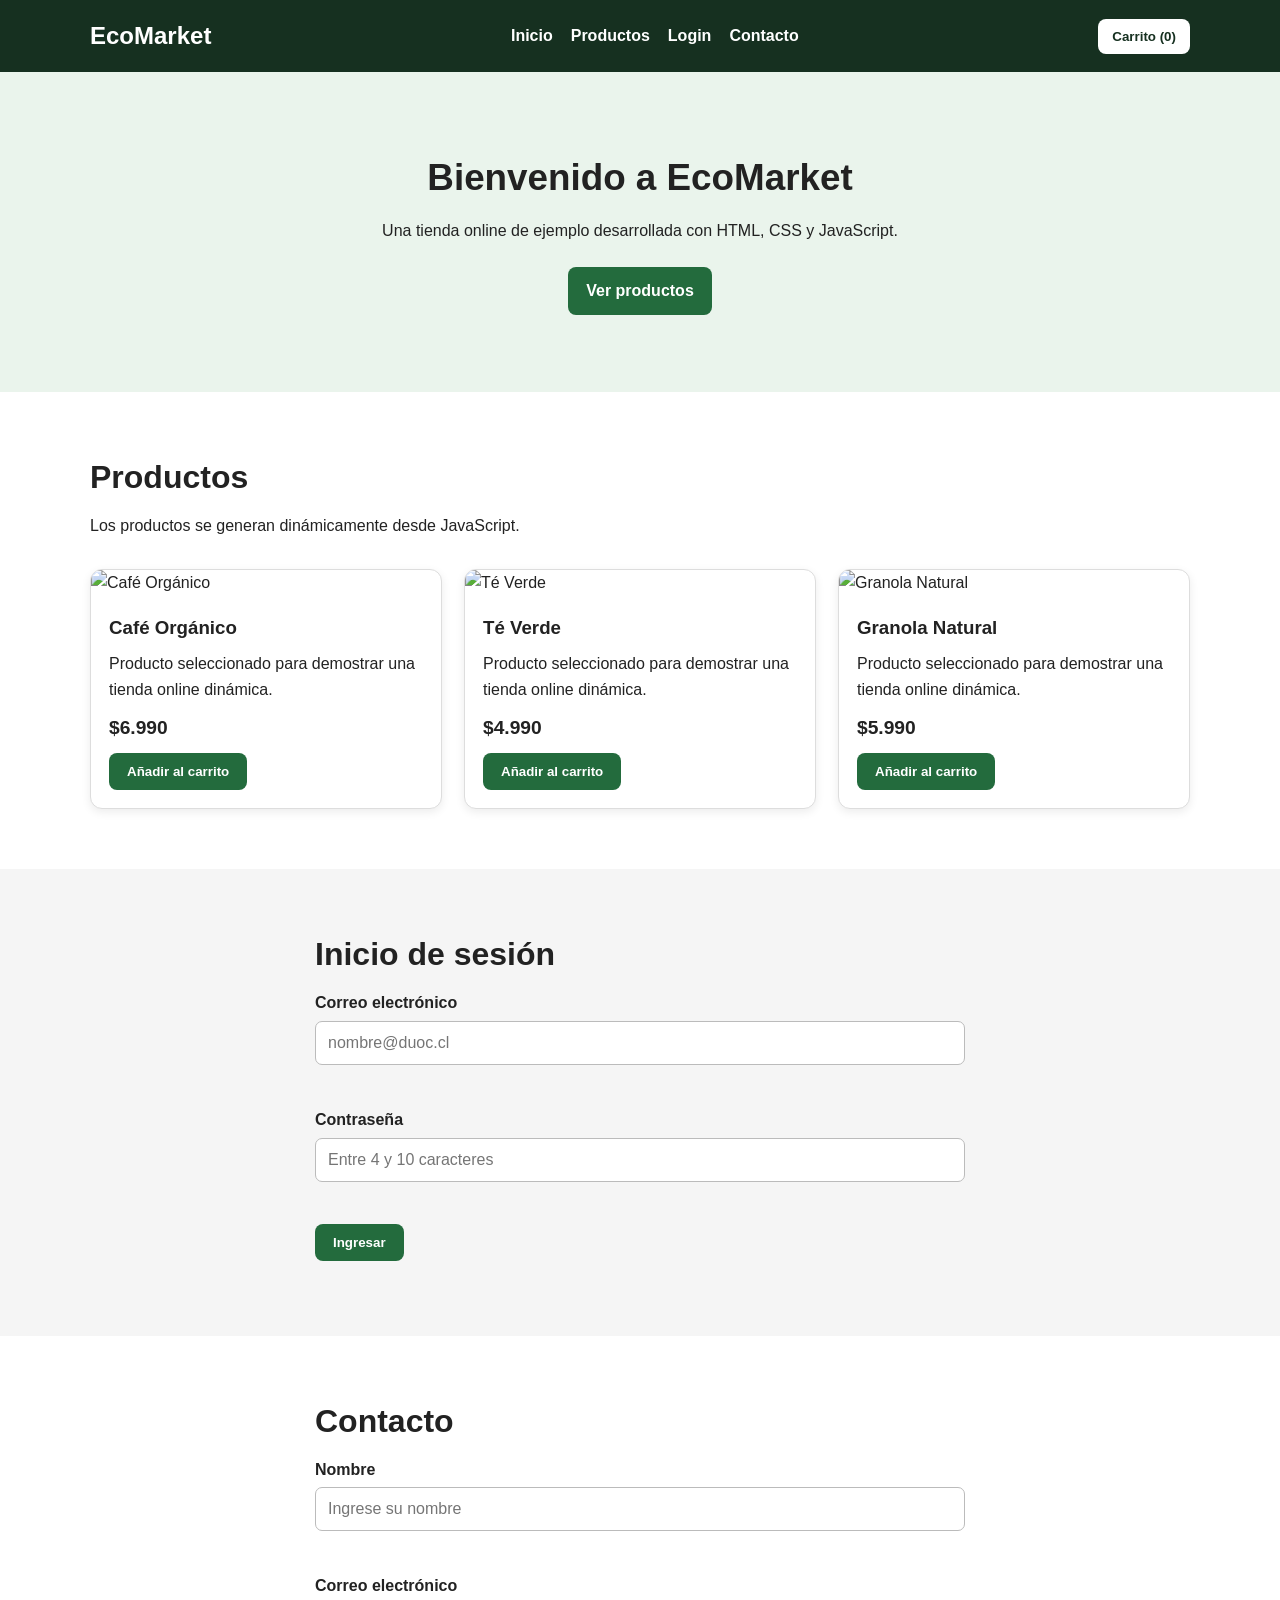
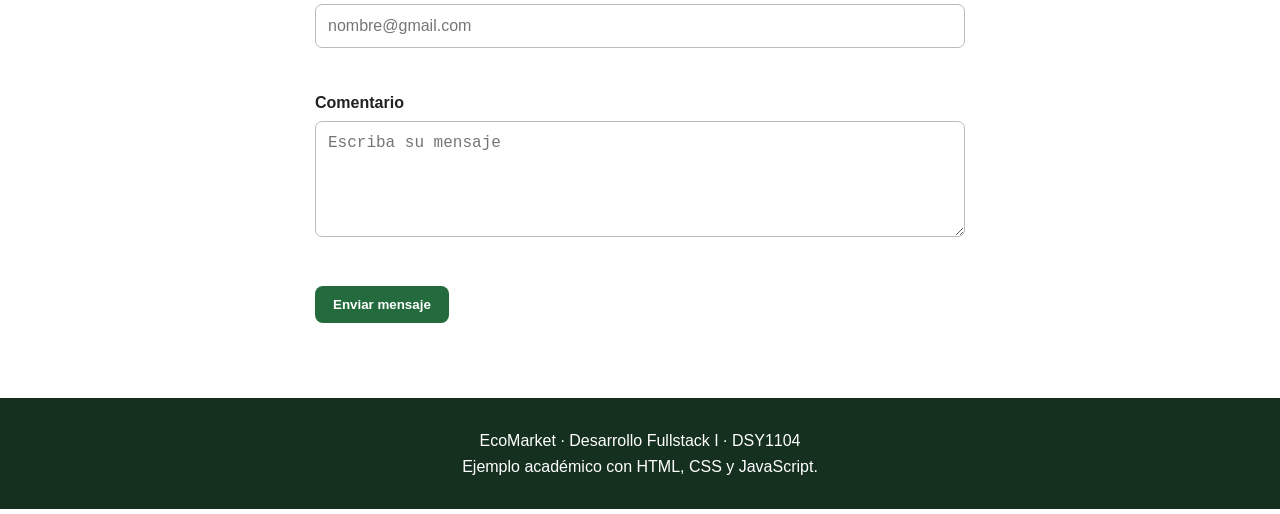
==== index.html @ 1d7fce33 "Empezando proyecto nutrivida pro" ====
<!DOCTYPE html>
<html lang="es">
<head>
  <meta charset="UTF-8">
  <meta name="viewport" content="width=device-width, initial-scale=1.0">
  <title>Tienda Online DSY1104</title>
  <link rel="stylesheet" href="estilos.css">
</head>
<body>

  <header>
    <div class="contenedor encabezado">
      <h1>EcoMarket</h1>

      <nav aria-label="Navegación principal">
        <ul>
          <li><a href="#inicio">Inicio</a></li>
          <li><a href="#productos">Productos</a></li>
          <li><a href="login.html">Login</a></li>
          <li><a href="#contacto">Contacto</a></li>
        </ul>
      </nav>

      <button id="btn-carrito" class="btn-carrito">
        Carrito (<span id="contador-carrito">0</span>)
      </button>
    </div>
  </header>

  <main>
    <section id="inicio" class="hero">
      <div class="contenedor">
        <h2>Bienvenido a EcoMarket</h2>
        <p>Una tienda online de ejemplo desarrollada con HTML, CSS y JavaScript.</p>
        <a href="#productos" class="boton">Ver productos</a>
      </div>
    </section>

    <section id="productos" class="seccion contenedor">
      <h2>Productos</h2>
      <p>Los productos se generan dinámicamente desde JavaScript.</p>
      <div id="grilla-productos" class="grilla-productos"></div>
    </section>

    <section id="login" class="seccion seccion-gris">
      <div class="contenedor formulario-contenedor">
        <h2>Inicio de sesión</h2>

        <form id="form-login" novalidate>
          <div class="campo">
            <label for="correo-login">Correo electrónico</label>
            <input
              type="email"
              id="correo-login"
              maxlength="100"
              placeholder="nombre@duoc.cl"
            >
            <small id="error-correo-login" class="error"></small>
          </div>

          <div class="campo">
            <label for="password-login">Contraseña</label>
            <input
              type="password"
              id="password-login"
              maxlength="10"
              placeholder="Entre 4 y 10 caracteres"
            >
            <small id="error-password-login" class="error"></small>
          </div>

          <button type="submit" class="boton">Ingresar</button>
          <p id="mensaje-login" class="mensaje"></p>
        </form>
      </div>
    </section>

    <section id="contacto" class="seccion contenedor">
      <div class="formulario-contenedor">
        <h2>Contacto</h2>

        <form id="form-contacto" novalidate>
          <div class="campo">
            <label for="nombre-contacto">Nombre</label>
            <input
              type="text"
              id="nombre-contacto"
              maxlength="100"
              placeholder="Ingrese su nombre"
            >
            <small id="error-nombre-contacto" class="error"></small>
          </div>

          <div class="campo">
            <label for="correo-contacto">Correo electrónico</label>
            <input
              type="email"
              id="correo-contacto"
              maxlength="100"
              placeholder="nombre@gmail.com"
            >
            <small id="error-correo-contacto" class="error"></small>
          </div>

          <div class="campo">
            <label for="comentario-contacto">Comentario</label>
            <textarea
              id="comentario-contacto"
              maxlength="500"
              rows="5"
              placeholder="Escriba su mensaje"
            ></textarea>
            <small id="error-comentario-contacto" class="error"></small>
          </div>

          <button type="submit" class="boton">Enviar mensaje</button>
          <p id="mensaje-contacto" class="mensaje"></p>
        </form>
      </div>
    </section>

    <aside id="panel-carrito" class="panel-carrito oculto" aria-label="Carrito de compras">
      <div class="panel-cabecera">
        <h2>Mi carrito</h2>
        <button id="cerrar-carrito" class="btn-cerrar" aria-label="Cerrar carrito">×</button>
      </div>

      <div id="lista-carrito"></div>

      <div class="resumen-carrito">
        <strong>Total: $<span id="total-carrito">0</span></strong>
        <button id="vaciar-carrito" class="boton boton-secundario">Vaciar carrito</button>
      </div>
    </aside>
  </main>

  <footer>
    <div class="contenedor">
      <p>EcoMarket · Desarrollo Fullstack I · DSY1104</p>
      <p>Ejemplo académico con HTML, CSS y JavaScript.</p>
    </div>
  </footer>

  <script src="script.js"></script>
</body>
</html>
---- estilos.css ----
/* =========================
   CONFIGURACIÓN GENERAL
   ========================= */

* {
  box-sizing: border-box;
  margin: 0;
  padding: 0;
}

html {
  scroll-behavior: smooth;
}

body {
  font-family: Arial, Helvetica, sans-serif;
  line-height: 1.6;
  background: #ffffff;
  color: #222222;
}

.contenedor {
  width: min(1100px, 90%);
  margin: auto;
}

/* =========================
   HEADER Y NAVEGACIÓN
   ========================= */

header {
  background: #163020;
  color: white;
  position: sticky;
  top: 0;
  z-index: 10;
}

.encabezado {
  min-height: 72px;
  display: flex;
  align-items: center;
  justify-content: space-between;
  gap: 20px;
}

header h1 {
  font-size: 1.5rem;
}

nav ul {
  list-style: none;
  display: flex;
  gap: 18px;
}

nav a {
  color: white;
  text-decoration: none;
  font-weight: bold;
}

nav a:hover {
  text-decoration: underline;
}

.btn-carrito,
.btn-cerrar {
  cursor: pointer;
  border: none;
}

.btn-carrito {
  background: white;
  color: #163020;
  padding: 10px 14px;
  border-radius: 8px;
  font-weight: bold;
}

/* =========================
   HERO
   ========================= */

.hero {
  min-height: 320px;
  display: flex;
  align-items: center;
  background: #eaf4ec;
  text-align: center;
}

.hero h2 {
  font-size: 2.3rem;
  margin-bottom: 10px;
}

.hero p {
  margin-bottom: 24px;
}

/* =========================
   SECCIONES
   ========================= */

.seccion {
  padding: 60px 0;
}

.seccion h2 {
  margin-bottom: 10px;
  font-size: 2rem;
}

.seccion-gris {
  background: #f5f5f5;
}

/* =========================
   PRODUCTOS
   ========================= */

.grilla-productos {
  margin-top: 30px;
  display: grid;
  grid-template-columns: repeat(3, 1fr);
  gap: 22px;
}

.producto {
  border: 1px solid #dddddd;
  border-radius: 12px;
  overflow: hidden;
  background: white;
  box-shadow: 0 3px 10px rgba(0, 0, 0, 0.08);
}

.producto img {
  width: 100%;
  height: 190px;
  object-fit: cover;
}

.producto-contenido {
  padding: 18px;
}

.producto h3 {
  margin-bottom: 8px;
}

.precio {
  font-size: 1.2rem;
  font-weight: bold;
  margin: 10px 0;
}

/* =========================
   BOTONES
   ========================= */

.boton {
  display: inline-block;
  border: none;
  background: #236b3d;
  color: white;
  text-decoration: none;
  padding: 11px 18px;
  border-radius: 8px;
  cursor: pointer;
  font-weight: bold;
}

.boton:hover {
  opacity: 0.9;
}

.boton-secundario {
  background: #7b2222;
  margin-top: 15px;
}

/* =========================
   FORMULARIOS
   ========================= */

.formulario-contenedor {
  max-width: 650px;
  margin: auto;
}

.campo {
  margin-bottom: 18px;
}

label {
  display: block;
  font-weight: bold;
  margin-bottom: 5px;
}

input,
textarea {
  width: 100%;
  padding: 12px;
  border: 1px solid #bbbbbb;
  border-radius: 7px;
  font-size: 1rem;
}

input:focus,
textarea:focus {
  outline: 2px solid #236b3d;
  border-color: transparent;
}

.error {
  min-height: 20px;
  display: block;
  margin-top: 4px;
  color: #a31515;
  font-size: 0.9rem;
}

.mensaje {
  margin-top: 15px;
  font-weight: bold;
}

/* =========================
   CARRITO
   ========================= */

.panel-carrito {
  position: fixed;
  top: 0;
  right: 0;
  width: min(420px, 100%);
  height: 100vh;
  background: white;
  padding: 22px;
  box-shadow: -5px 0 16px rgba(0, 0, 0, 0.2);
  z-index: 20;
  overflow-y: auto;
}

.oculto {
  display: none;
}

.panel-cabecera {
  display: flex;
  justify-content: space-between;
  align-items: center;
  margin-bottom: 25px;
}

.btn-cerrar {
  background: transparent;
  font-size: 2rem;
}

.item-carrito {
  display: grid;
  grid-template-columns: 1fr auto;
  gap: 10px;
  border-bottom: 1px solid #dddddd;
  padding: 14px 0;
}

.item-carrito button {
  border: none;
  background: #7b2222;
  color: white;
  padding: 6px 10px;
  border-radius: 6px;
  cursor: pointer;
}

.resumen-carrito {
  padding-top: 20px;
  font-size: 1.1rem;
}

/* =========================
   FOOTER
   ========================= */

footer {
  background: #163020;
  color: white;
  text-align: center;
  padding: 30px 0;
}

/* =========================
   RESPONSIVE
   ========================= */

@media (max-width: 768px) {
  .encabezado {
    flex-direction: column;
    padding: 15px 0;
  }

  nav ul {
    flex-wrap: wrap;
    justify-content: center;
  }

  .grilla-productos {
    grid-template-columns: 1fr;
  }

  .hero h2 {
    font-size: 1.8rem;
  }
}
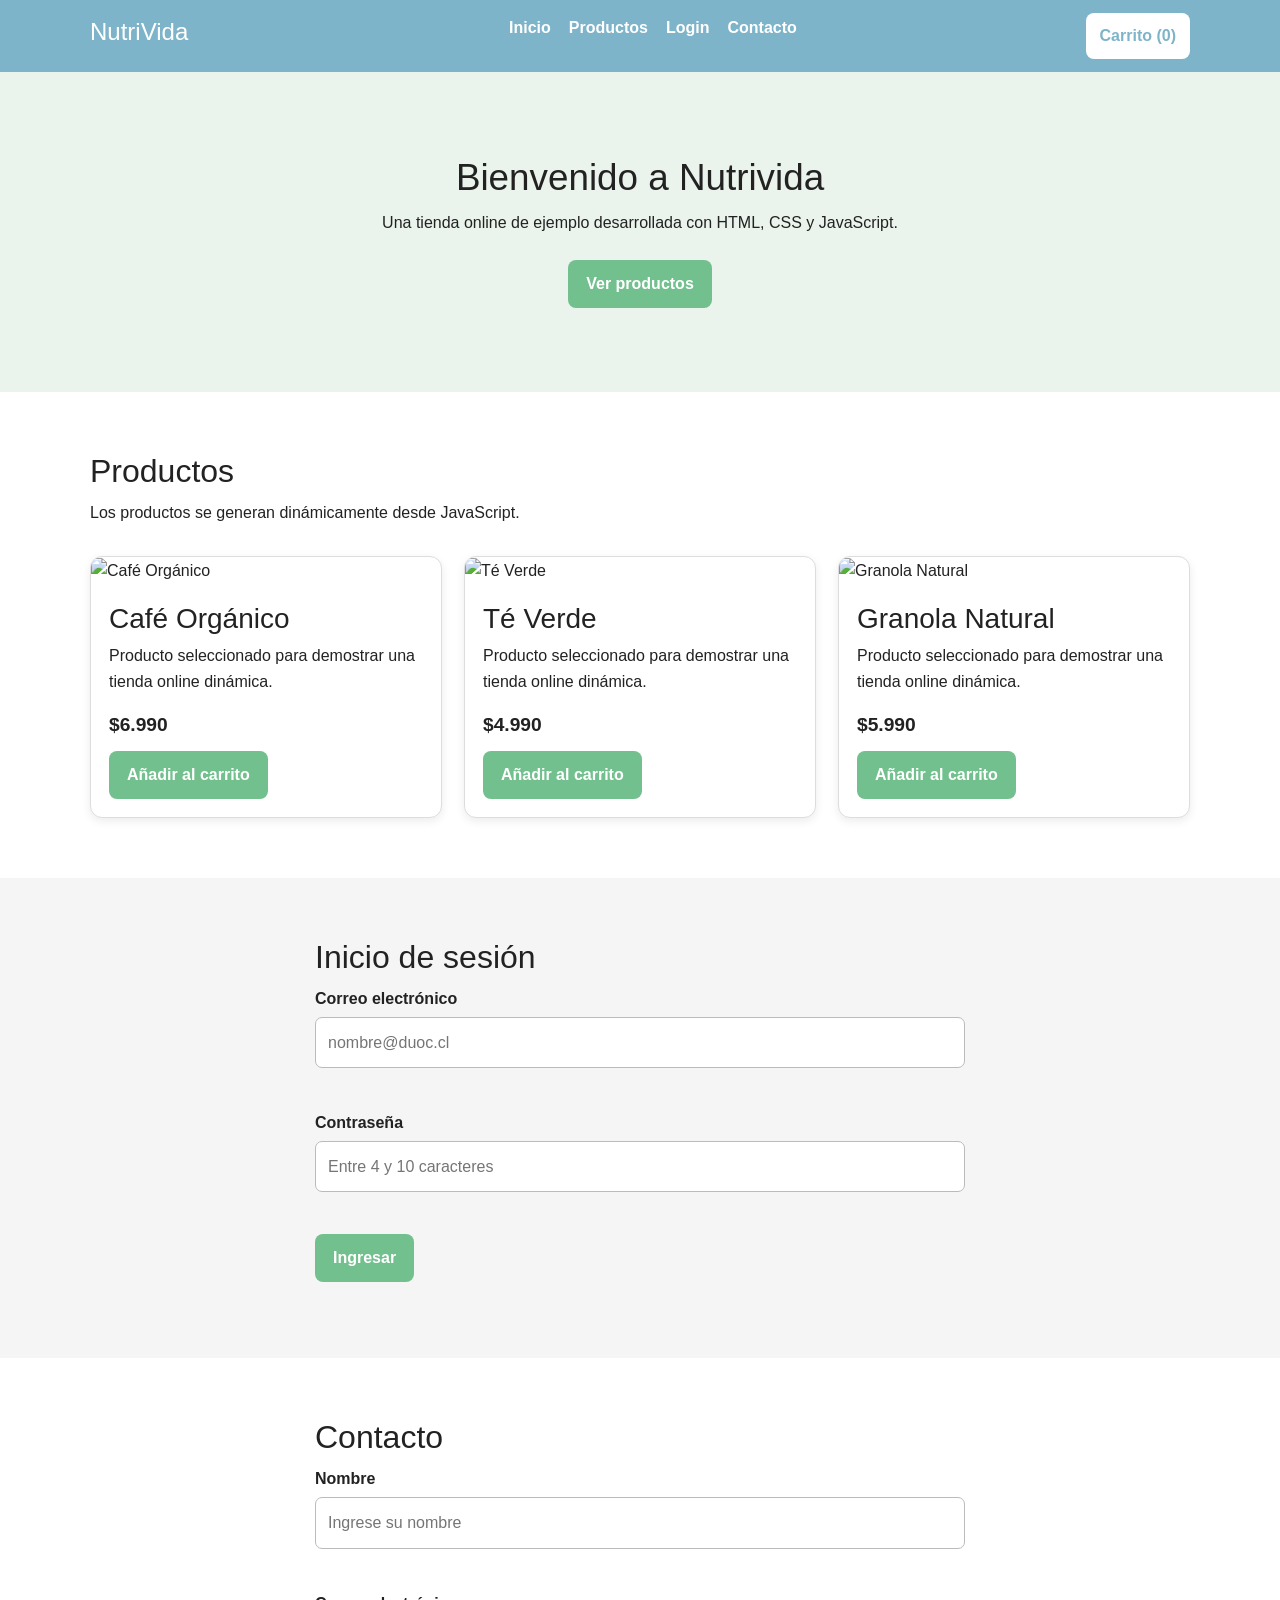
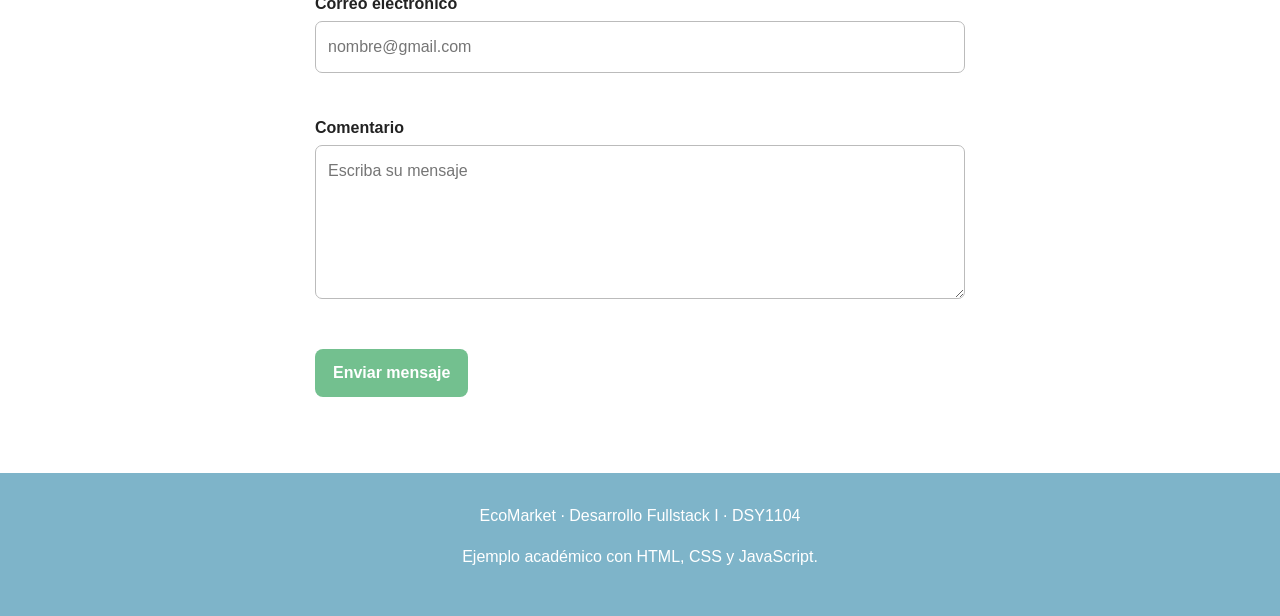
==== commit 54336a63: "Modificaciones en colores" ====
--- a/index.html
+++ b/index.html
@@ -1,16 +1,17 @@
 <!DOCTYPE html>
 <html lang="es">
 <head>
+  <link href="https://cdn.jsdelivr.net/npm/bootstrap@5.3.8/dist/css/bootstrap.min.css" rel="stylesheet" integrity="sha384-sRIl4kxILFvY47J16cr9ZwB07vP4J8+LH7qKQnuqkuIAvNWLzeN8tE5YBujZqJLB" crossorigin="anonymous">
   <meta charset="UTF-8">
   <meta name="viewport" content="width=device-width, initial-scale=1.0">
-  <title>Tienda Online DSY1104</title>
+  <title>Consulta Nutrivida</title>
   <link rel="stylesheet" href="estilos.css">
 </head>
 <body>
 
   <header>
     <div class="contenedor encabezado">
-      <h1>EcoMarket</h1>
+      <h1>NutriVida</h1>
 
       <nav aria-label="Navegación principal">
         <ul>
@@ -30,7 +31,7 @@
   <main>
     <section id="inicio" class="hero">
       <div class="contenedor">
-        <h2>Bienvenido a EcoMarket</h2>
+        <h2>Bienvenido a Nutrivida</h2>
         <p>Una tienda online de ejemplo desarrollada con HTML, CSS y JavaScript.</p>
         <a href="#productos" class="boton">Ver productos</a>
       </div>
--- a/estilos.css
+++ b/estilos.css
@@ -29,7 +29,7 @@
    ========================= */
 
 header {
-  background: #163020;
+  background: #7eb4c9;
   color: white;
   position: sticky;
   top: 0;
@@ -72,7 +72,7 @@
 
 .btn-carrito {
   background: white;
-  color: #163020;
+  color: #7eb4c9;
   padding: 10px 14px;
   border-radius: 8px;
   font-weight: bold;
@@ -162,7 +162,7 @@
 .boton {
   display: inline-block;
   border: none;
-  background: #236b3d;
+  background: #73c08f;
   color: white;
   text-decoration: none;
   padding: 11px 18px;
@@ -210,7 +210,7 @@
 
 input:focus,
 textarea:focus {
-  outline: 2px solid #236b3d;
+  outline: 2px solid #73c08f;
   border-color: transparent;
 }
 
@@ -287,7 +287,7 @@
    ========================= */
 
 footer {
-  background: #163020;
+  background: #7eb4c9;
   color: white;
   text-align: center;
   padding: 30px 0;
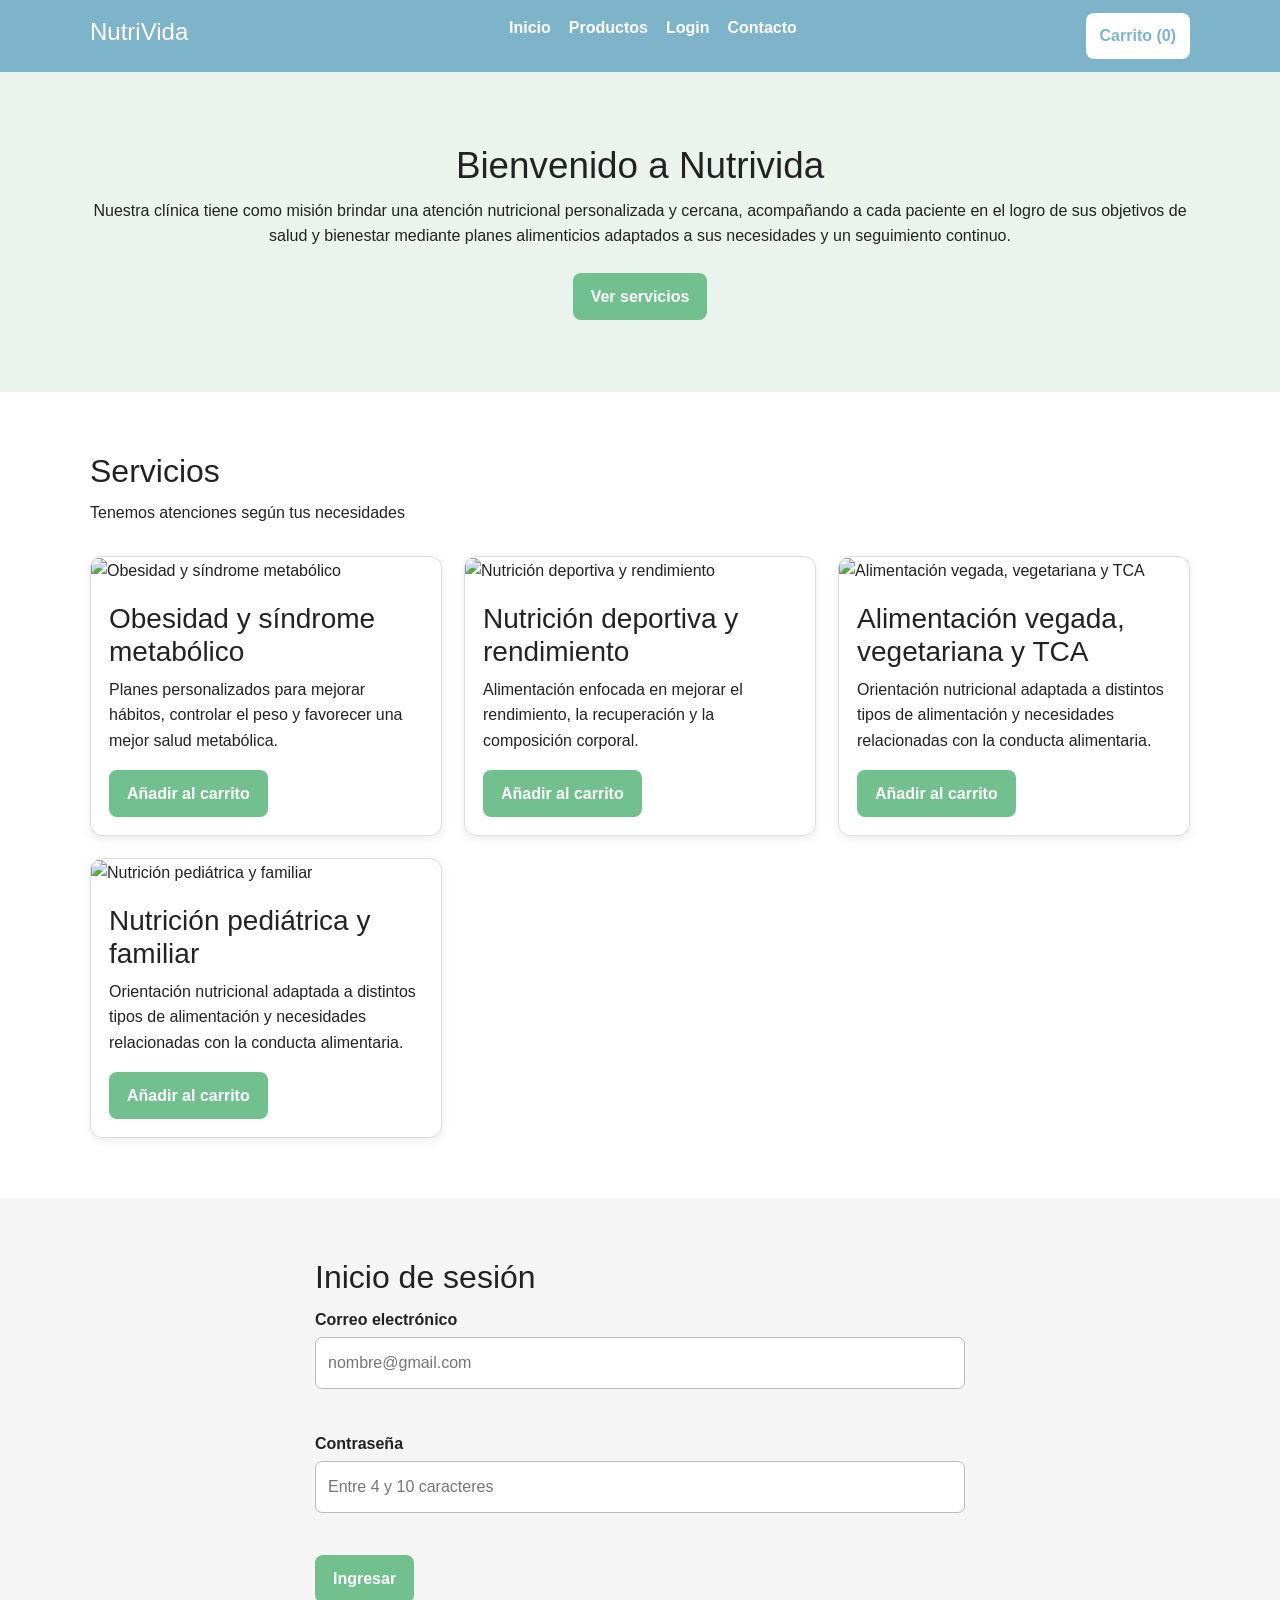
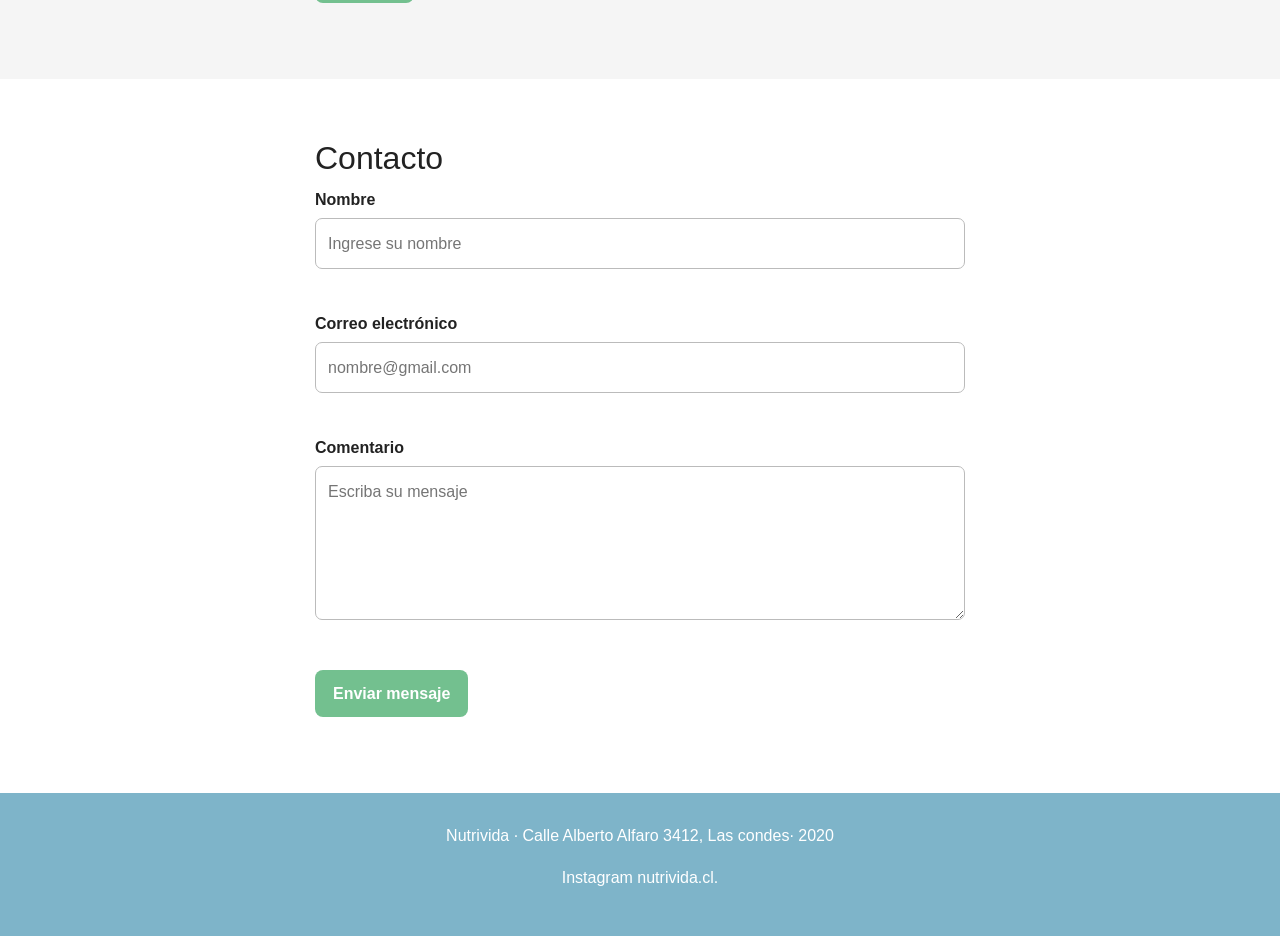
==== commit 86c5710a: "Se agregan especializades de NutiVida" ====
--- a/index.html
+++ b/index.html
@@ -32,14 +32,16 @@
     <section id="inicio" class="hero">
       <div class="contenedor">
         <h2>Bienvenido a Nutrivida</h2>
-        <p>Una tienda online de ejemplo desarrollada con HTML, CSS y JavaScript.</p>
-        <a href="#productos" class="boton">Ver productos</a>
+        <p>Nuestra clínica tiene como misión brindar una atención nutricional personalizada y cercana, acompañando a cada paciente en el logro de sus objetivos de salud y bienestar mediante planes alimenticios adaptados a sus necesidades y un seguimiento continuo.
+
+</p>
+        <a href="#productos" class="boton">Ver servicios</a>
       </div>
     </section>
 
     <section id="productos" class="seccion contenedor">
-      <h2>Productos</h2>
-      <p>Los productos se generan dinámicamente desde JavaScript.</p>
+      <h2>Servicios</h2>
+      <p>Tenemos atenciones según tus necesidades</p>
       <div id="grilla-productos" class="grilla-productos"></div>
     </section>
 
@@ -54,7 +56,7 @@
               type="email"
               id="correo-login"
               maxlength="100"
-              placeholder="nombre@duoc.cl"
+              placeholder="nombre@gmail.com"
             >
             <small id="error-correo-login" class="error"></small>
           </div>
@@ -137,8 +139,8 @@
 
   <footer>
     <div class="contenedor">
-      <p>EcoMarket · Desarrollo Fullstack I · DSY1104</p>
-      <p>Ejemplo académico con HTML, CSS y JavaScript.</p>
+      <p>Nutrivida · Calle Alberto Alfaro 3412, Las condes· 2020</p>
+      <p>Instagram nutrivida.cl.</p>
     </div>
   </footer>
 
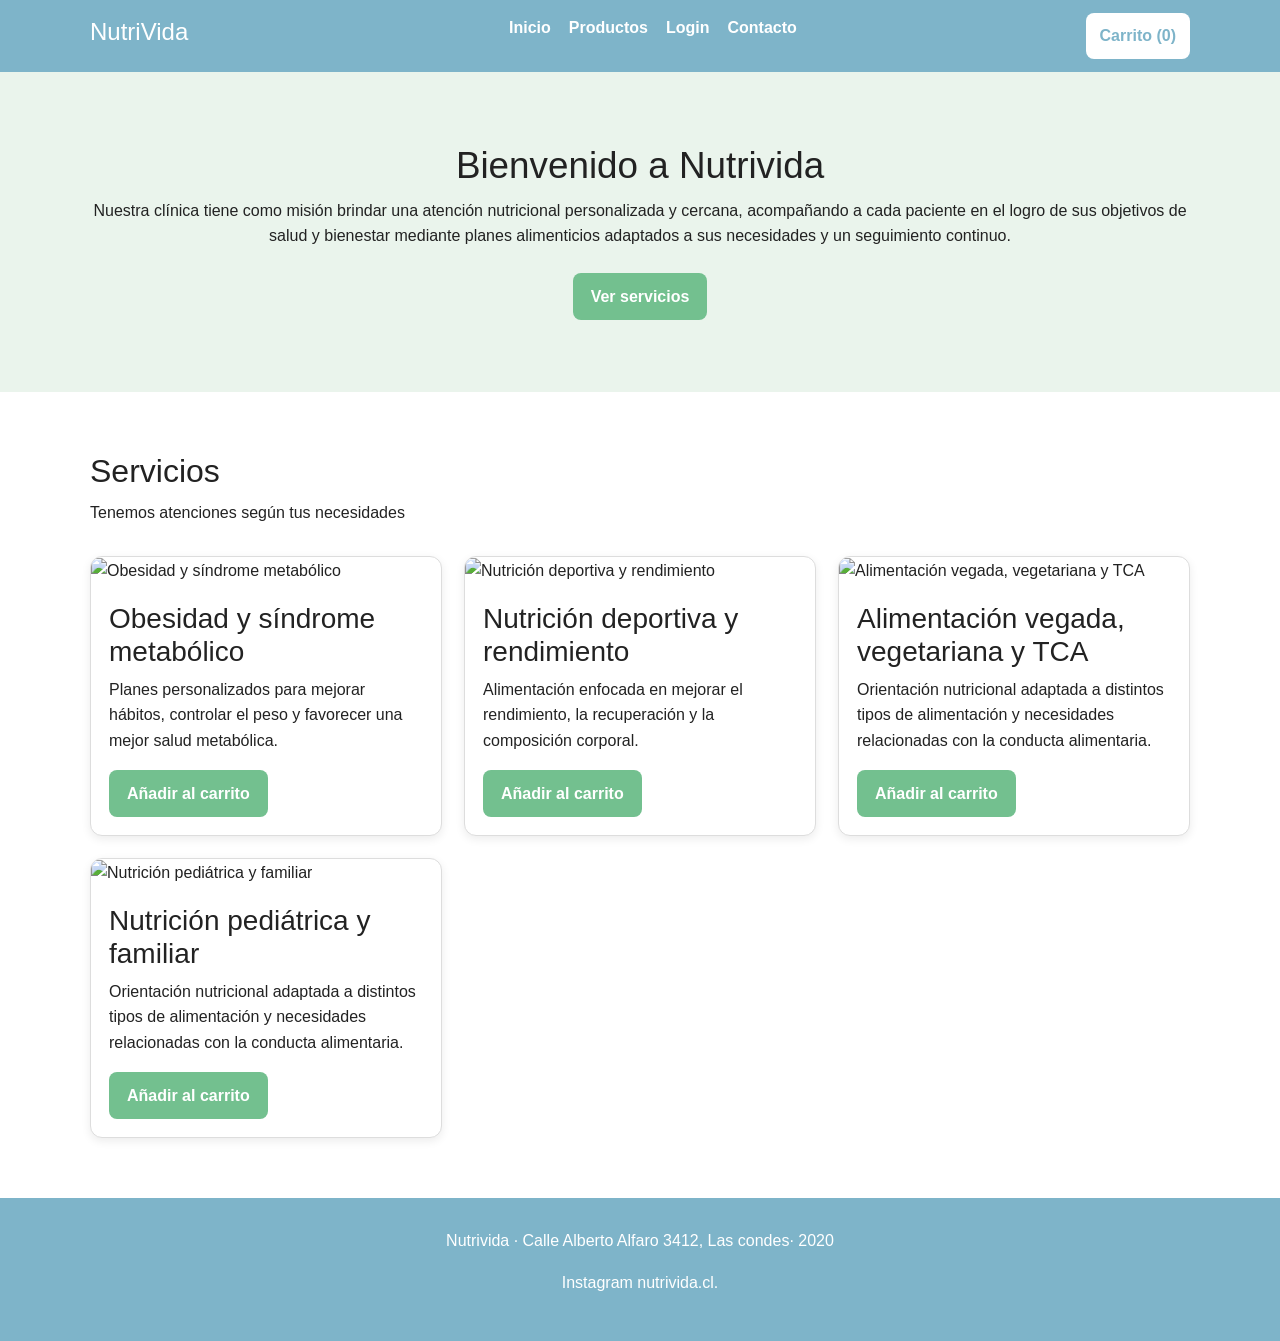
==== commit cae057c0: "Lo mismo de antes" ====
--- a/index.html
+++ b/index.html
@@ -18,7 +18,7 @@
           <li><a href="#inicio">Inicio</a></li>
           <li><a href="#productos">Productos</a></li>
           <li><a href="login.html">Login</a></li>
-          <li><a href="#contacto">Contacto</a></li>
+          <li><a href="contacto.html">Contacto</a></li>
         </ul>
       </nav>
 
@@ -45,82 +45,7 @@
       <div id="grilla-productos" class="grilla-productos"></div>
     </section>
 
-    <section id="login" class="seccion seccion-gris">
-      <div class="contenedor formulario-contenedor">
-        <h2>Inicio de sesión</h2>
 
-        <form id="form-login" novalidate>
-          <div class="campo">
-            <label for="correo-login">Correo electrónico</label>
-            <input
-              type="email"
-              id="correo-login"
-              maxlength="100"
-              placeholder="nombre@gmail.com"
-            >
-            <small id="error-correo-login" class="error"></small>
-          </div>
-
-          <div class="campo">
-            <label for="password-login">Contraseña</label>
-            <input
-              type="password"
-              id="password-login"
-              maxlength="10"
-              placeholder="Entre 4 y 10 caracteres"
-            >
-            <small id="error-password-login" class="error"></small>
-          </div>
-
-          <button type="submit" class="boton">Ingresar</button>
-          <p id="mensaje-login" class="mensaje"></p>
-        </form>
-      </div>
-    </section>
-
-    <section id="contacto" class="seccion contenedor">
-      <div class="formulario-contenedor">
-        <h2>Contacto</h2>
-
-        <form id="form-contacto" novalidate>
-          <div class="campo">
-            <label for="nombre-contacto">Nombre</label>
-            <input
-              type="text"
-              id="nombre-contacto"
-              maxlength="100"
-              placeholder="Ingrese su nombre"
-            >
-            <small id="error-nombre-contacto" class="error"></small>
-          </div>
-
-          <div class="campo">
-            <label for="correo-contacto">Correo electrónico</label>
-            <input
-              type="email"
-              id="correo-contacto"
-              maxlength="100"
-              placeholder="nombre@gmail.com"
-            >
-            <small id="error-correo-contacto" class="error"></small>
-          </div>
-
-          <div class="campo">
-            <label for="comentario-contacto">Comentario</label>
-            <textarea
-              id="comentario-contacto"
-              maxlength="500"
-              rows="5"
-              placeholder="Escriba su mensaje"
-            ></textarea>
-            <small id="error-comentario-contacto" class="error"></small>
-          </div>
-
-          <button type="submit" class="boton">Enviar mensaje</button>
-          <p id="mensaje-contacto" class="mensaje"></p>
-        </form>
-      </div>
-    </section>
 
     <aside id="panel-carrito" class="panel-carrito oculto" aria-label="Carrito de compras">
       <div class="panel-cabecera">
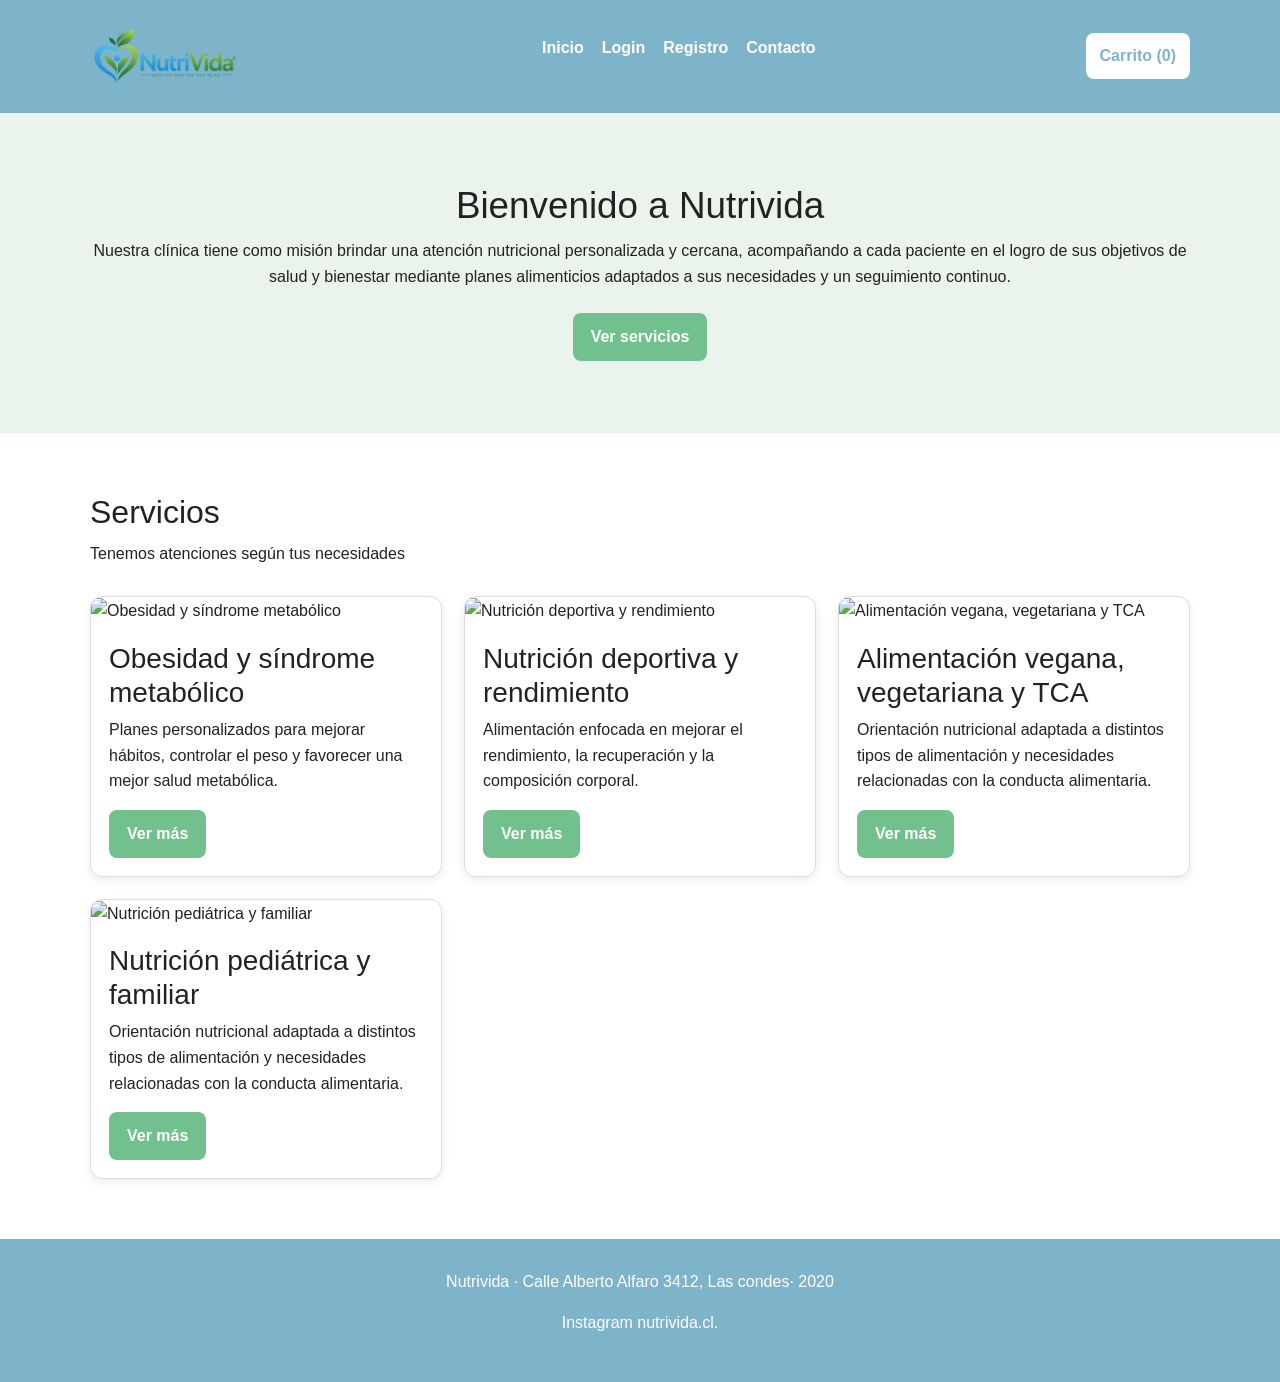
==== commit 83afa862: "Incorporación de registro paciente" ====
--- a/index.html
+++ b/index.html
@@ -11,14 +11,15 @@
 
   <header>
     <div class="contenedor encabezado">
-      <h1>NutriVida</h1>
+       <img src="assets/img/logo.png" width= "150" alt="Logo NutriVida"> 
 
       <nav aria-label="Navegación principal">
         <ul>
-          <li><a href="#inicio">Inicio</a></li>
-          <li><a href="#productos">Productos</a></li>
+          <li><a href="index.html">Inicio</a></li>
           <li><a href="login.html">Login</a></li>
+          <li><a href="registro.html">Registro</a></li>
           <li><a href="contacto.html">Contacto</a></li>
+    
         </ul>
       </nav>
 
--- a/estilos.css
+++ b/estilos.css
@@ -200,7 +200,8 @@
 }
 
 input,
-textarea {
+textarea,
+select {
   width: 100%;
   padding: 12px;
   border: 1px solid #bbbbbb;
@@ -280,6 +281,9 @@
 .resumen-carrito {
   padding-top: 20px;
   font-size: 1.1rem;
+  display: flex;
+  justify-content: space-between;
+  align-items: center;
 }
 
 /* =========================
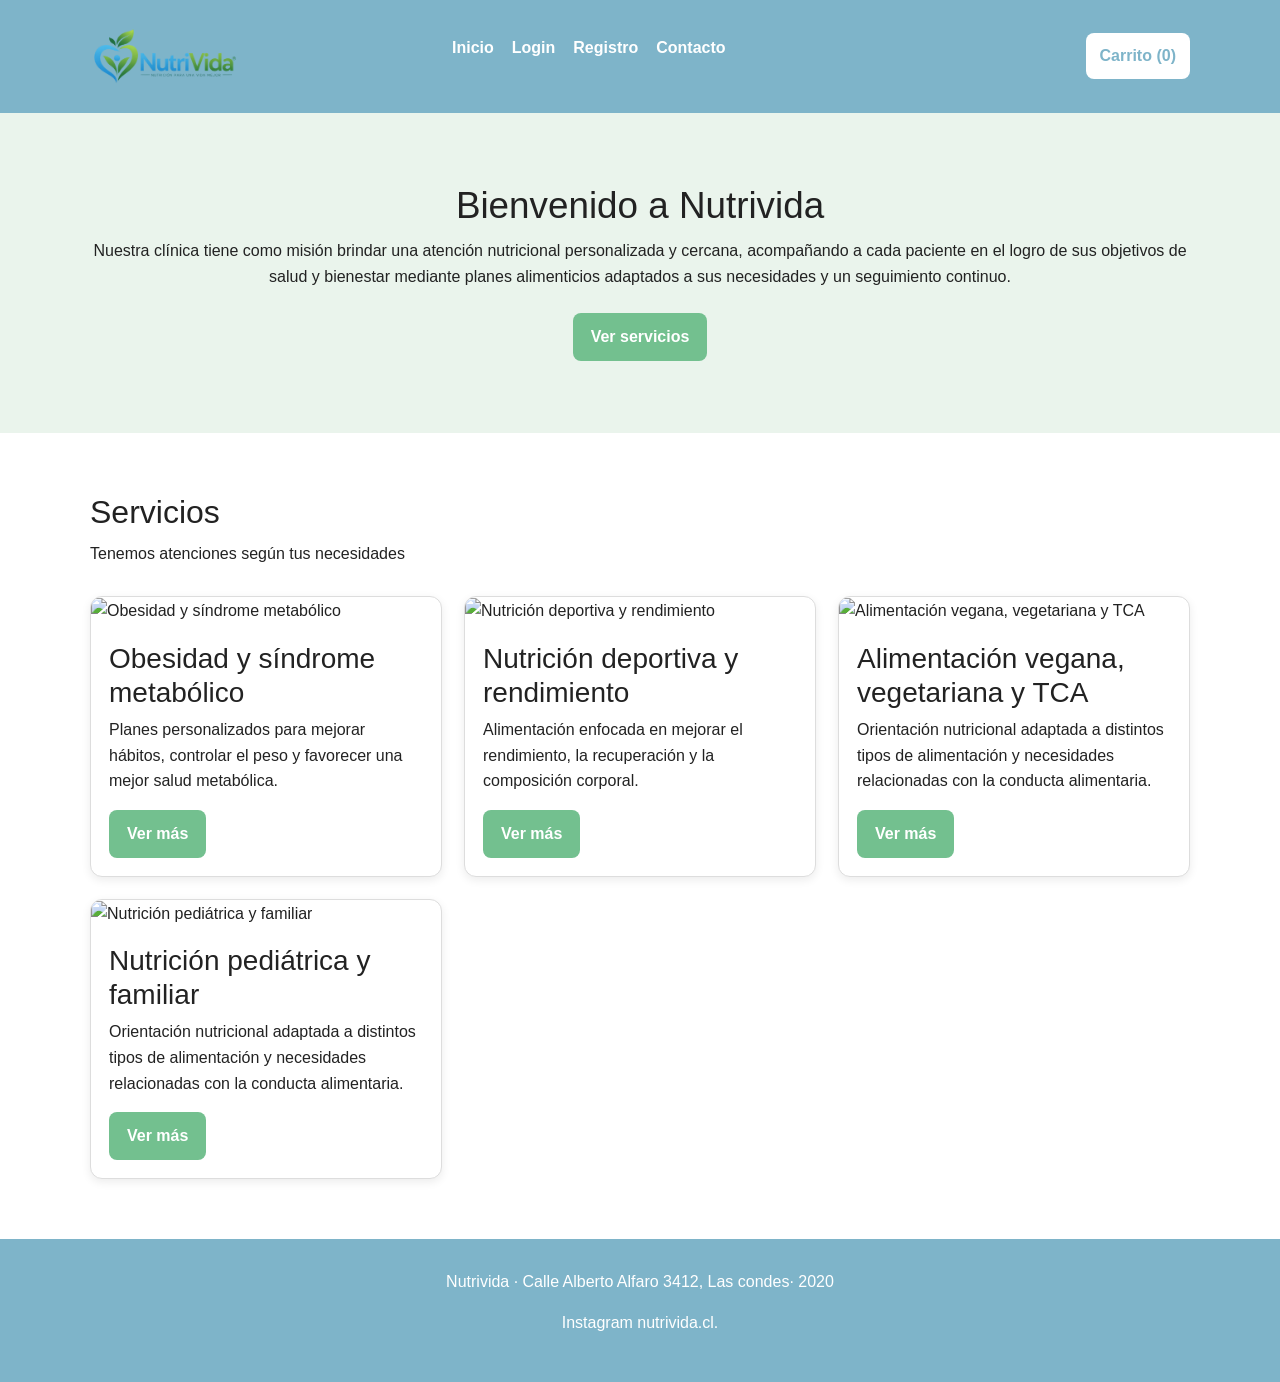
==== commit cfac67d9: "Guardando usuario en header y agendamiento" ====
--- a/index.html
+++ b/index.html
@@ -22,6 +22,8 @@
     
         </ul>
       </nav>
+
+      <p id="usuario-actual"></p>
 
       <button id="btn-carrito" class="btn-carrito">
         Carrito (<span id="contador-carrito">0</span>)
@@ -71,5 +73,6 @@
   </footer>
 
   <script src="script.js"></script>
+  <script src="cargarUsuario.js"></script>
 </body>
 </html>
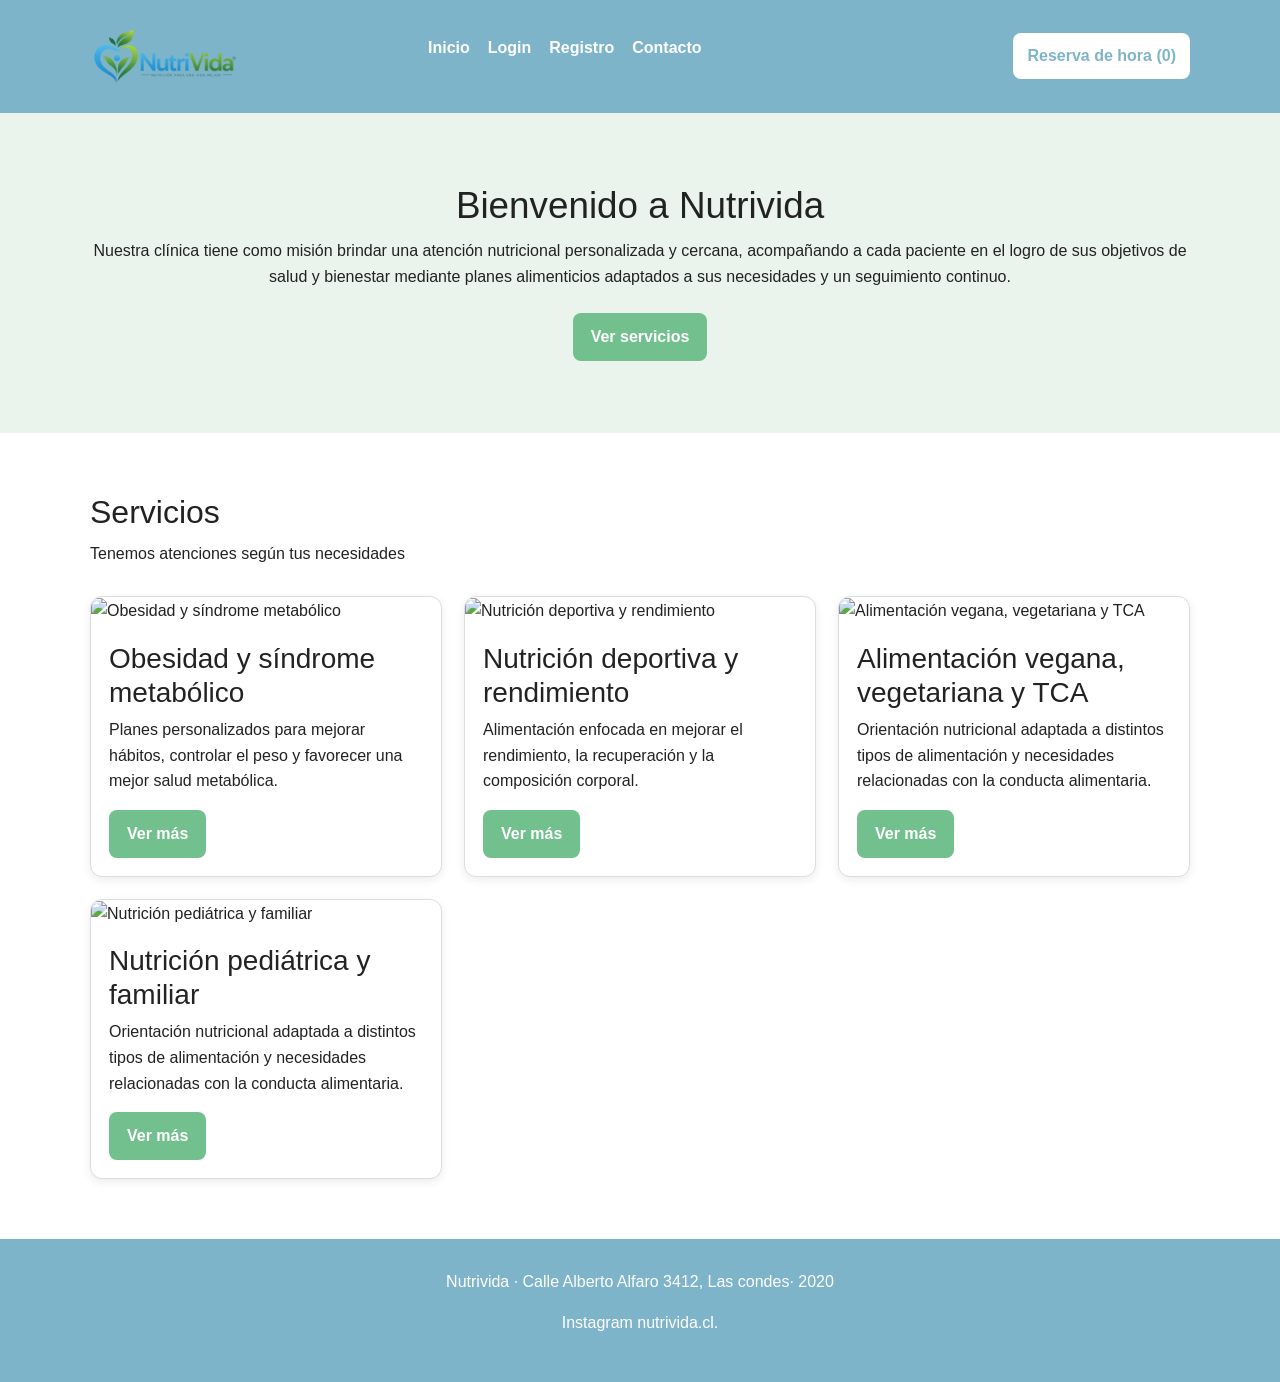
==== commit b84051c0: "Agregando productos a obesidad" ====
--- a/index.html
+++ b/index.html
@@ -26,7 +26,7 @@
       <p id="usuario-actual"></p>
 
       <button id="btn-carrito" class="btn-carrito">
-        Carrito (<span id="contador-carrito">0</span>)
+        Reserva de hora (<span id="contador-carrito">0</span>)
       </button>
     </div>
   </header>
--- a/estilos.css
+++ b/estilos.css
@@ -18,8 +18,9 @@
   background: #ffffff;
   color: #222222;
 }
-
-.contenedor {
+/*El punto es para las clases
+# es para los id busca el elemento por el id  */
+.contenedor { 
   width: min(1100px, 90%);
   margin: auto;
 }
@@ -62,6 +63,7 @@
 
 nav a:hover {
   text-decoration: underline;
+  color: green
 }
 
 .btn-carrito,
